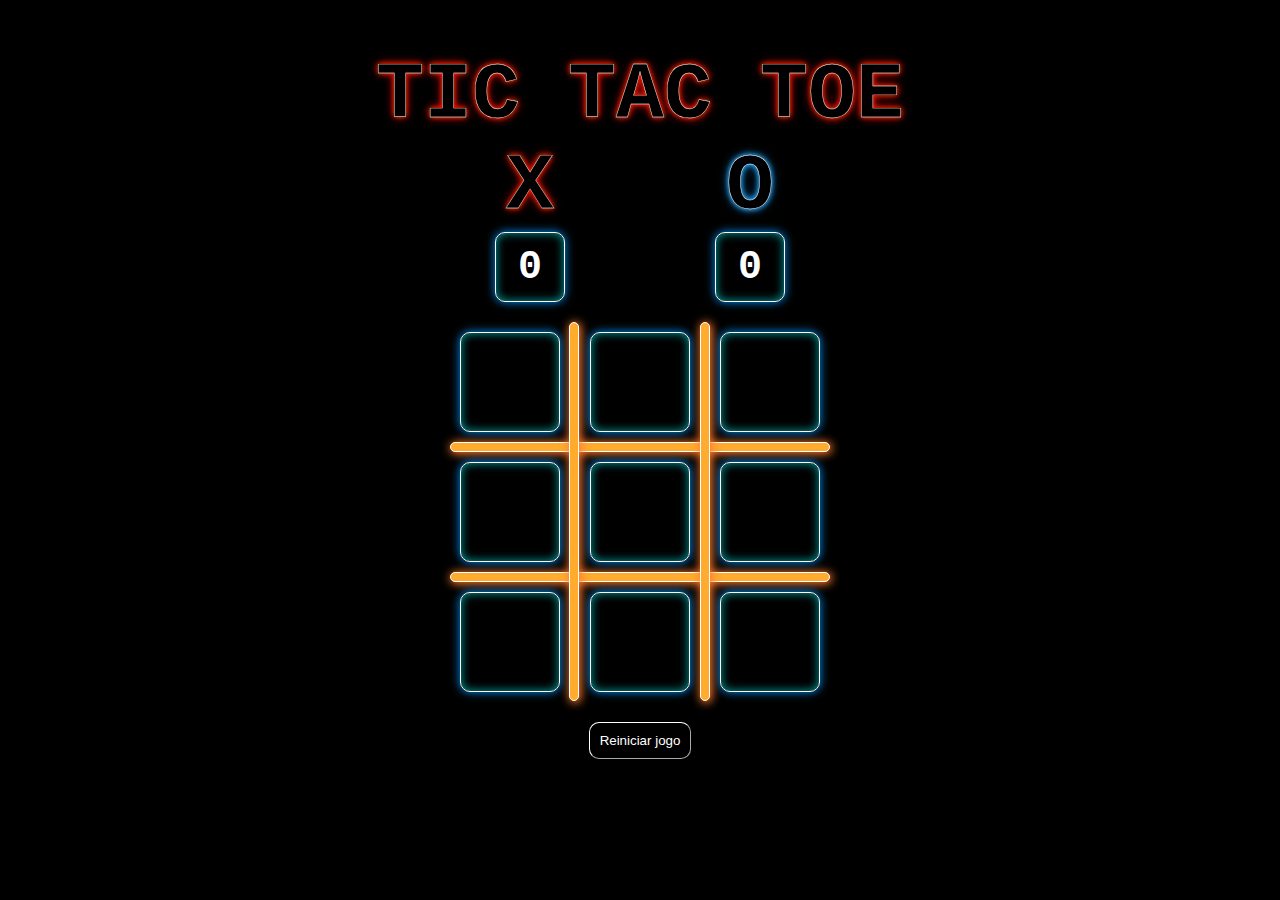
==== index.html @ 6d6c2e54 "Buid Tic-Tac-Toe" ====
<!DOCTYPE html>
<html lang="en">
<head>
    <meta charset="UTF-8">
    <meta name="viewport" content="width=device-width, initial-scale=1.0">
    <title>TIC TAC TOE</title>
    <link rel="stylesheet" href="/style/style.css">
</head>
<body>
    <h1 class="title">TIC TAC TOE</h1>
    <div class="container-place">
        <div class="place">
            <div class="x"></div>
            <div class="pointer"><p class="valueX"></p></div>
        </div>
        <div class="place">
            <div class="circle"></div>
            <div class="pointer"><p class="valueO"></p></div>
        </div>
    </div>
    <main>
        <div class="vertical-line"></div>
        <div class="vertical-line2"></div>
        <div class="container-cells">
            <div id="cell1" class="cell"></div>
            <div id="cell2" class="cell"></div>
            <div id="cell3" class="cell"></div>
        </div>
        <div class="horizontal-line"></div>
        <div class="container-cells">
            <div id="cell4" class="cell"></div>
            <div id="cell5" class="cell"></div>
            <div id="cell6" class="cell"></div>
        </div>
        <div class="horizontal-line"></div>
        <div class="container-cells">
            <div id="cell7" class="cell"></div>
            <div id="cell8" class="cell"></div>
            <div id="cell9" class="cell"></div>
        </div>
    </main>
    <button onclick="restartGame()">Reiniciar jogo</button>
    <script src="js/script.js"></script>
</body>

</html>
---- style/style.css ----
*{
    box-sizing: border-box;
    padding: 0;
    margin: 0;
}

body{
    width: 100%;
    height: auto;
    display: flex;
    align-items: center;
    justify-content: center;
    background-color: #000000;
    flex-direction: column;
}

main{
    width: auto;
    height: auto;
    position: relative;
    
}

.vertical-line{
    position: absolute;
    height: 379px;
    background-color: #FFAB2D;
    border-radius: 10px;
    width: 10px;
    left: 31.4%;
    border: 1px solid white;
    border: 1px solid white;
    box-shadow: 1px 1px 10px 1px #ff7a2d;
    
}

.vertical-line2{
    position: absolute;
    height: 379px;
    background-color: #FFAB2D;
    border-radius: 10px;
    width: 10px;
    left: 65.7%;
    border: 1px solid white;
    border: 1px solid white;
    box-shadow: 1px 1px 10px 1px #ff7a2d;
}

.container-cells{
    display: flex;
    flex-direction: row;
    justify-content: center;
    gap: 10px;
}

.container-cells .cell{
    width: 100px;
    height: 100px;
    margin: 10px;
    border-radius: 10px;
    border: 1px solid white;
    box-shadow: 0 0 10px #0095ff, inset 0 0 10px #00A8A8;
    display: flex;
    align-items: center;
    justify-content: center;

}

.container-cells .cell:hover{
    background-color: rgba(0, 255, 255, 0.089);
    cursor: pointer;
    transition: 0.3s ease-in-out;
}

.horizontal-line{
    height: 10px;
    background-color: #FFAB2D;
    border-radius: 10px;
    border: 1px solid white;
    box-shadow: 1px 1px 10px 1px #ff7a2d;
}




.x::after{
    content: "X";
    color: rgb(0, 0, 0);
    font-size: 5em;
    font-family: 'Courier New', Courier, monospace;
    font-weight: bold; 
    -webkit-text-stroke: 0.4px #fffffff8; /* Adiciona contorno branco ao texto */
    text-shadow: 0 0 10px #FF0000, 0 0 5px #FF5C00;
}

.circle::after{
    content: "O";
    color: rgb(0, 0, 0);
    font-size: 5em;
    font-family: 'Courier New', Courier, monospace;
    font-weight: bold; 
    -webkit-text-stroke: 0.4px #fffffff8; /* Adiciona contorno branco ao texto */
    text-shadow: 0 0 10px #0094FF, 0 0 5px #82D9FF;
}

.title{
    color: rgb(0, 0, 0);
    font-size: 5em;
    font-family: 'Courier New', Courier, monospace;
    font-weight: bold; 
    -webkit-text-stroke: 0.4px #fffffff8; /* Adiciona contorno branco ao texto */
    text-shadow: 0 0 10px #FF0000, 0 0 5px #FF5C00;
    margin-top: 50px;
}

.container-place{
    display: flex;
    flex-direction: row;
    justify-content: space-between;
    align-items: center;
    gap: 150px;
    margin-bottom: 20px;

    
}

.container-place .place{
    display: flex;
    flex-direction: column;
    justify-content: center;
    align-items: center;
}

.pointer{
    width: 70px;
    height: 70px;
    border-radius: 10px;
    border: 1px solid white;
    box-shadow: 0 0 10px #0095ff, inset 0 0 10px #00A8A8;
    display: flex;
    align-items: center;
    justify-content: center;
    color: white;
    font-size: 40px;
    font-family: 'Courier New', Courier, monospace;
    font-weight: bold;
}

button{
    padding: 10px;
    margin-top: 20px;
    border-radius: 10px;
    background-color: #00000000;
    color: white;
    border-width: 1px;
    border-color: white;
    margin-bottom: 10px;
}

button:hover{
    cursor: pointer;
}
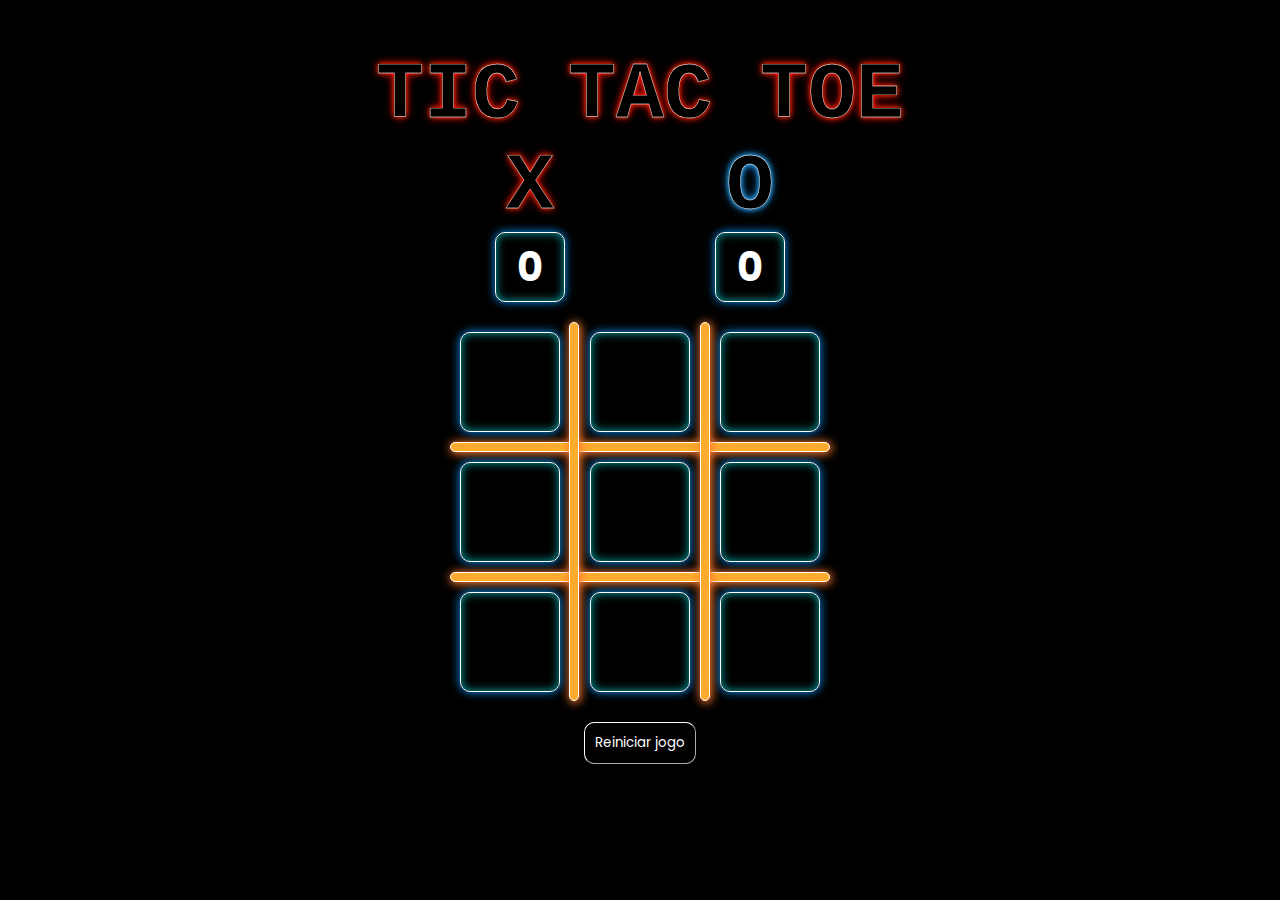
==== commit db561e83: "add POPPINS fonts in css" ====
--- a/index.html
+++ b/index.html
@@ -4,7 +4,7 @@
     <meta charset="UTF-8">
     <meta name="viewport" content="width=device-width, initial-scale=1.0">
     <title>TIC TAC TOE</title>
-    <link rel="stylesheet" href="/style/style.css">
+    <link rel="stylesheet" href="style/style.css">
 </head>
 <body>
     <h1 class="title">TIC TAC TOE</h1>
--- a/style/style.css
+++ b/style/style.css
@@ -1,7 +1,10 @@
+@import url('https://fonts.googleapis.com/css2?family=Poppins:ital,wght@0,100;0,200;0,300;0,400;0,500;0,600;0,700;0,800;0,900;1,100;1,200;1,300;1,400;1,500;1,600;1,700;1,800;1,900&display=swap');
 *{
     box-sizing: border-box;
     padding: 0;
     margin: 0;
+    font-family: 'Poppins', sans-serif;
+
 }
 
 body{
